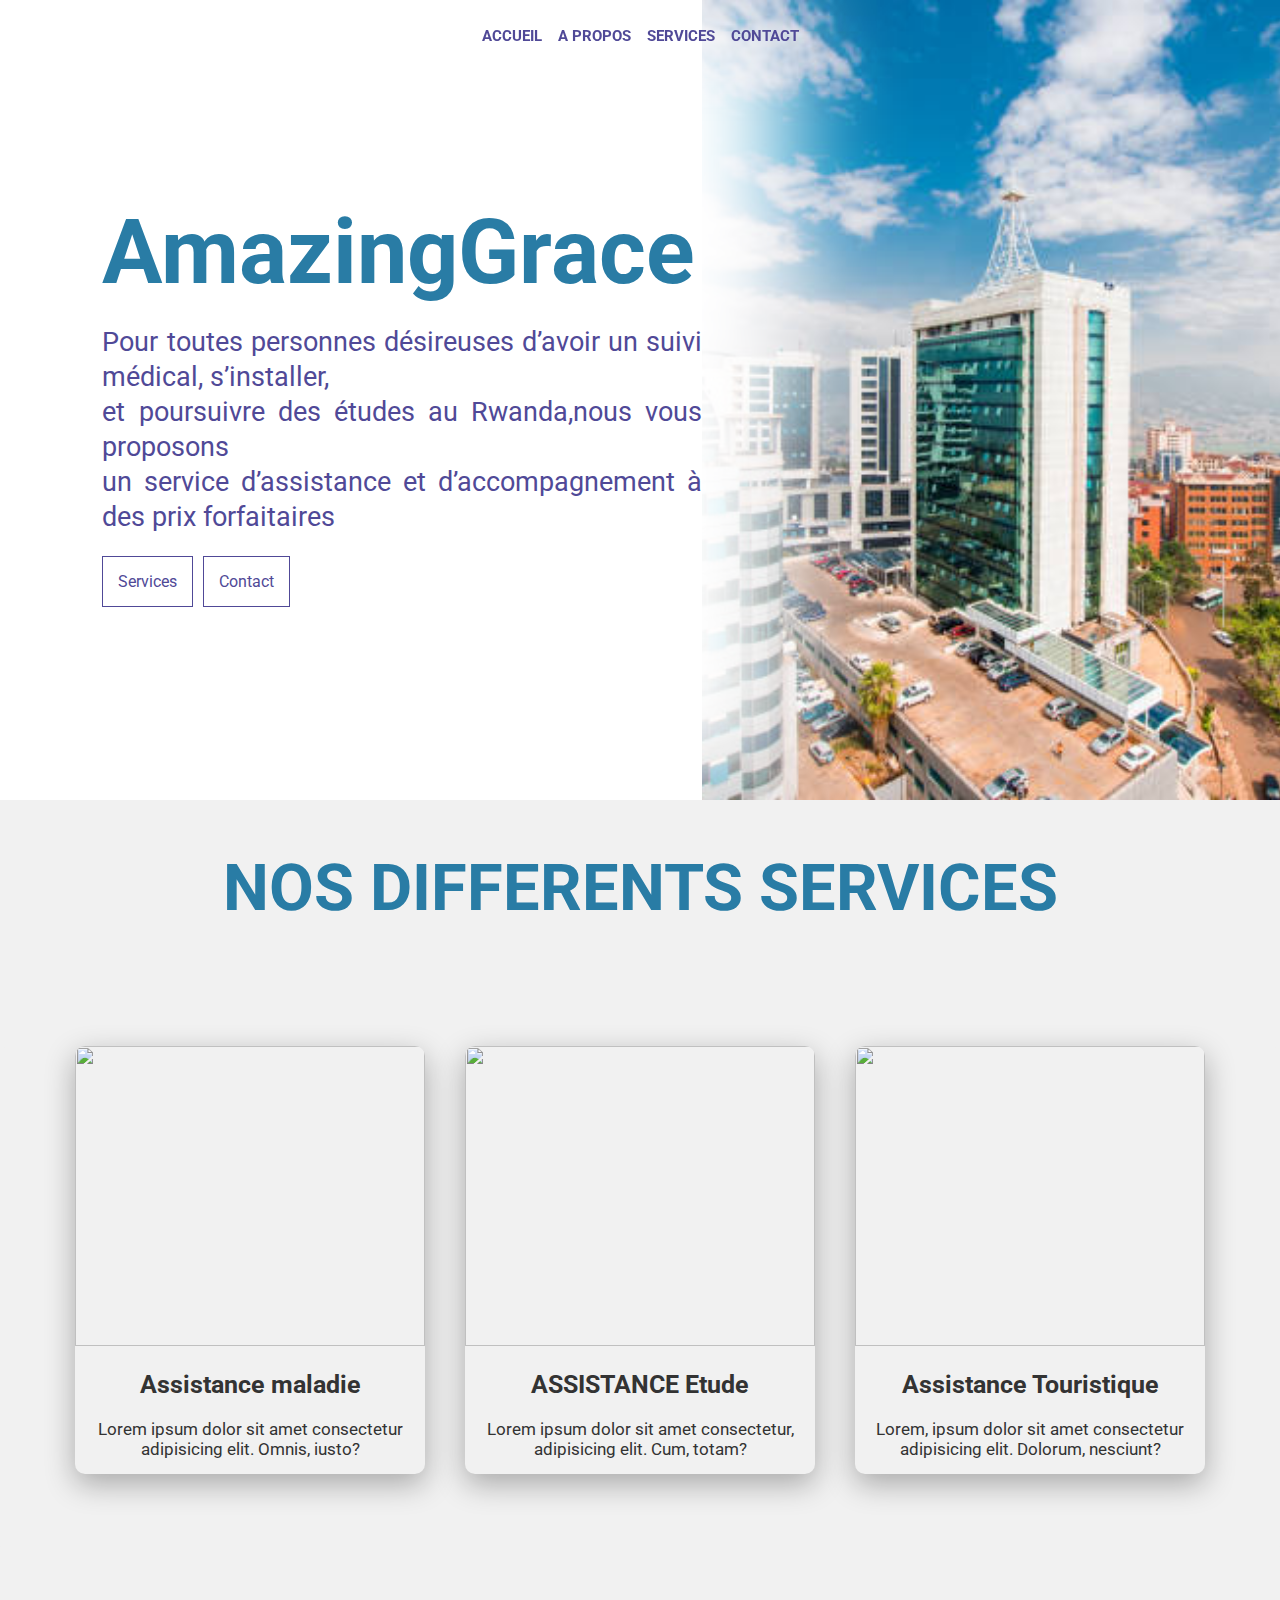
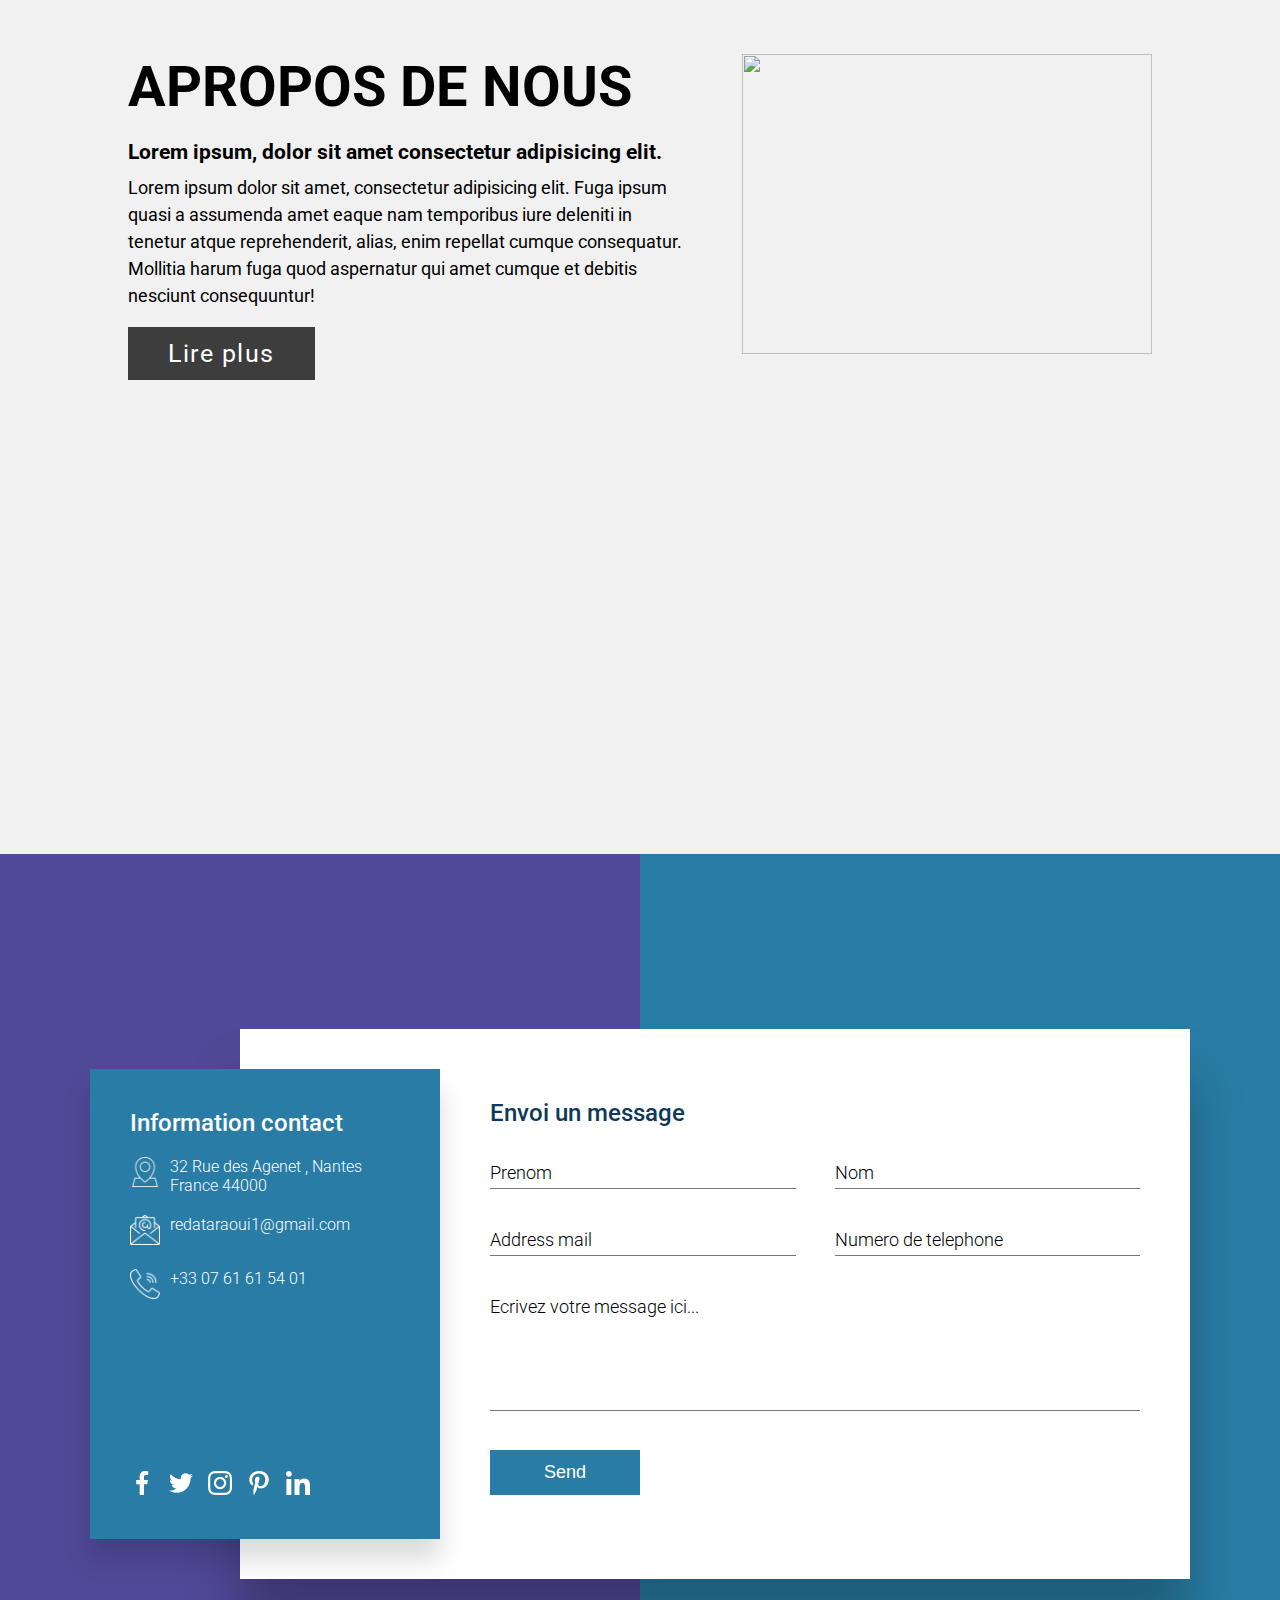
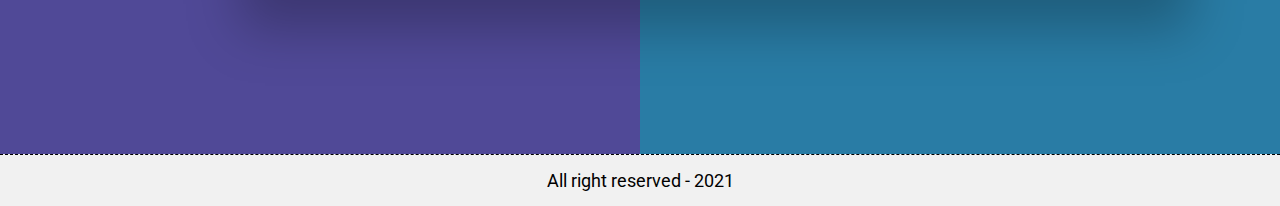
==== index.html @ 24fc070f "first commit" ====
<!DOCTYPE html>
<html lang="en">
  <head>
    <meta charset="UTF-8" />
    <meta http-equiv="X-UA-Compatible" content="IE=edge" />
    <meta name="viewport" content="width=device-width, initial-scale=1.0" />
    <link rel="stylesheet" href="style.css" />
    <link
      rel="stylesheet"
      href="https://pro.fontawesome.com/releases/v5.10.0/css/all.css"
    />
    <title>Document</title>
  </head>

  <body>
    <!-- Navigation -->
    <nav>
      <ul>
        <li><a href="#index.html" class="nav item">ACCUEIL</a></li>
        <li><a href="#" class="nav item">A PROPOS</a></li>
        <li><a href="#" class="nav item">SERVICES</a></li>
        <li><a href="#" class="nav item">Contact</a></li>
      </ul>
    </nav>

    <!-- Home -->

    <div id="home" class="hero">
      <!-- Bloc 1  -->
      <div class="home-left">
        <h1>AmazingGrace</h1>
        <p>
          Pour toutes personnes désireuses d’avoir un suivi médical,
          s’installer,
        </p>
        <p>et poursuivre des études au Rwanda,nous vous proposons</p>
        <p>
          un service d’assistance et d’accompagnement à des prix forfaitaires
        </p>
        <div class="btn-home">
          <a href="#infos" class="menu-btn b1">Services</a>
          <a href="#" class="menu-btn b2">Contact</a>
        </div>
      </div>
      <!-- Bloc 2 -->
      <div class="home-right"></div>
    </div>

    <!-- Offering -->
    <h2 class="info-title">NOS DIFFERENTS SERVICES</h2>
    <section class="info-section" id="infos">
      <a href="assistanceMalade.html">
        <div class="info-card">
          <div class="container-info-photo">
            <img src="https://via.placeholder.com/500" alt="" />
          </div>
          <h2>Assistance maladie</h2>
          <p>
            Lorem ipsum dolor sit amet consectetur adipisicing elit. Omnis,
            iusto?
          </p>
        </div>
      </a>
      <a href="assistanceEtude.html">
        <div class="info-card">
          <div class="container-info-photo">
            <img src="https://via.placeholder.com/500" alt="" />
          </div>
          <h2>ASSISTANCE Etude</h2>
          <p>
            Lorem ipsum dolor sit amet consectetur, adipisicing elit. Cum,
            totam?
          </p>
        </div>
      </a>
      <a href="assistanceVisite.html">
        <div class="info-card">
          <div class="container-info-photo">
            <img src="https://via.placeholder.com/500" alt="" />
          </div>
          <h2>Assistance Touristique</h2>
          <p>
            Lorem, ipsum dolor sit amet consectetur adipisicing elit. Dolorum,
            nesciunt?
          </p>
        </div>
      </a>
    </section>

    <!-- Choice -->

    <!-- <section id="choice">
      <div class="training-choice">
        <h3>Groupe exercice</h3>
        <p>
          Lorem ipsum dolor sit amet consectetur adipisicing elit. Delectus
          molestias itaque possimus.
        </p>
        <button class="btn-outline-choice">Become a member</button>
      </div>
      <div class="training-choice">
        <h3>Small group training</h3>
        <p>
          Lorem ipsum dolor sit amet consectetur adipisicing elit. Delectus
          molestias itaque possimus.
        </p>
        <button class="btn-outline-choice">Become a member</button>
      </div>
    </section> -->

    <!-- Apropos  de nous -->

    <div class="about-section">
      <div class="about-container">
        <div class="content-section">
          <div class="title">
            <h1>Apropos de Nous</h1>
          </div>
          <div class="content">
            <h3>Lorem ipsum, dolor sit amet consectetur adipisicing elit.</h3>
            <p>
              Lorem ipsum dolor sit amet, consectetur adipisicing elit. Fuga
              ipsum quasi a assumenda amet eaque nam temporibus iure deleniti in
              tenetur atque reprehenderit, alias, enim repellat cumque
              consequatur. Mollitia harum fuga quod aspernatur qui amet cumque
              et debitis nesciunt consequuntur!
            </p>
            <div class="button">
              <a href="">Lire plus</a>
            </div>
          </div>
        </div>
        <div class="image-section">
          <img src="https://via.placeholder.com/500" alt="" />
        </div>
      </div>
    </div>

    <!-- Contact form -->
    <section class="contact">
      <div class="container">
        <div class="contactInfo">
          <div>
            <h2>Information contact</h2>
            <ul class="info">
              <li>
                <span><img src="assets/img/location.png" alt="" /></span>
                <span>32 Rue des Agenet , Nantes France 44000</span>
              </li>
              <li>
                <span><img src="assets/img/mail.png" alt="" /></span>
                <span>redataraoui1@gmail.com</span>
              </li>
              <li>
                <span><img src="assets/img/call.png" alt="" /></span>
                <span>+33 07 61 61 54 01</span>
              </li>
            </ul>
          </div>
          <ul class="sci">
            <li>
              <a href="#"><img src="assets/img/1.png" alt="" /></a>
            </li>
            <li>
              <a href="#"><img src="assets/img/2.png" alt="" /></a>
            </li>
            <li>
              <a href="#"><img src="assets/img/3.png" alt="" /></a>
            </li>
            <li>
              <a href="#"><img src="assets/img/4.png" alt="" /></a>
            </li>
            <li>
              <a href="#"><img src="assets/img/5.png" alt="" /></a>
            </li>
          </ul>
        </div>
        <div class="contactForm">
          <h2>Envoi un message</h2>
          <div class="formBox">
            <div class="inputBox w50">
              <input type="text" required />
              <span>Prenom</span>
            </div>
            <div class="inputBox w50">
              <input type="text" required />
              <span>Nom</span>
            </div>
            <div class="inputBox w50">
              <input type="email" required />
              <span>Address mail</span>
            </div>
            <div class="inputBox w50">
              <input type="text" required />
              <span>Numero de telephone</span>
            </div>
            <div class="inputBox w100">
              <textarea required></textarea>
              <span>Ecrivez votre message ici...</span>
            </div>
            <div class="inputBox w100">
              <input type="submit" value="Send" />
            </div>
          </div>
        </div>
      </div>
    </section>
    <footer>
      <p>All right reserved - 2021</p>
    </footer>
  </body>
  <script src="./main.js"></script>
</html>
---- style.css ----
@import url("https://fonts.googleapis.com/css2?family=Montserrat&family=Roboto&display=swap");

*,
::before,
::after {
  box-sizing: border-box;
  margin: 0;
  padding: 0;
}

body {
  background: #f1f1f1;
  font-family: Roboto, "Helvetica Neue", sans-serif;
}

html {
  scroll-behavior: smooth;
}

/* -- Navigation -- */

nav {
  position: fixed;
  z-index: 2000;
  width: 100%;
  height: 70px;
  background: transparent;
  font-weight: 700;
  transition: background-color 0.3 ease-in-out, border-bottom 0.3s;
}

.nav-animate {
  background: #fff;
  /* border-bottom: 1px solid #504997; */
}

nav ul {
  height: 100%;
  width: 100%;
  list-style-type: none;
  display: flex;
  justify-content: center;
  align-items: center;
}

nav li {
  margin: 0 15px;
}

nav a {
  text-decoration: none;
  font-size: 20px;
  color: #504997;
  text-transform: uppercase;
}
nav ul li a:hover {
  color: rgb(8, 8, 8);
  border-bottom: 1px solid blanchedalmond;
}

/* Media query */

@media (min-width: 550px) {
  nav li {
    margin: 0 8px;
  }

  nav a {
    font-size: 15px;
  }
}

.hero {
  height: 800px;
  display: flex;
  overflow: hidden;
}

.home-left {
  position: relative;
  width: 50%;
  height: 100%;
  background: #fff;
  box-shadow: 90px 0 100px #fff;
}

.home-left h1 {
  color: #297ca5;
  font-size: 90px;
  padding-top: 200px;
  padding-bottom: 20px;
  margin-left: 8vw;
  white-space: nowrap;
}

.hero p {
  color: #504997;
  font-size: 27px;
  width: 600px;
  text-align: justify;
  margin-left: 8vw;
  line-height: 1.3;
}

.btn-hero {
  display: flex;
}

.btn-home {
  /* border: 1px solid #fff; */
  display: flex;
  flex-direction: row;
  margin-top: 20px;
}

/* .btn-home:hover {
  transition: all 0.2s ease;
  color: #000;
  background: #f1f1f1;
} */

.menu-btn {
  padding: 15px;
  border: 1px solid #504997;
  color: #504997;
  text-decoration: #504997;
}

.b1 {
  margin-left: 8vw;
}

.b2 {
  margin-left: 10px;
}

.home-right {
  background-image: url(assets/img/rwand_by_night.jpg);
  width: 60%;
  height: 100%;
  background-position: 45% 2%;
  background-size: cover;
}

@media screen and (max-width: 1350px) {
  .home-left {
    width: 60%;
  }
  .home-right {
    background-position: 45% 1%;
  }
}
@media screen and (max-width: 750px) {
  .hero {
    height: 600px;
  }
  h1 {
    font-size: 50px;
    padding-top: 120px;
  }
  .hero p {
    font-size: 22px;
    margin-bottom: 10px;
  }
  .btn-home {
    margin-top: 20px;
  }

  .menu-btn {
    font-size: 18px;
    padding: 12px;
  }
  .home-left {
    width: 50%;
  }
}

@media screen and (max-width: 550px) {
  .hero {
    height: 450px;
  }

  .home-left h1 {
    font-size: 40px;
    padding-top: 100px;
    margin-left: 2vw;
  }

  .hero p {
    font-size: 20px;
    margin-left: 2vw;
    margin-bottom: 15px;
  }
  .menu-btn {
    padding: 8px;
    font-size: 16px;
  }
  .b1 {
    margin-left: 2vw;
  }
  .b1 {
    margin-left: 10px;
  }
  .home-left {
    box-shadow: 20px 0 100px 100px #fff;
  }
  .home-right {
    background-position: center;
  }
}

/* -- INFO -- */

.info-title {
  color: #297ca5;
  text-align: center;
  font-size: 65px;
  padding: 50px 20px 120px 20px;
}

.info-section {
  display: flex;
  justify-content: center;
  flex-wrap: wrap;
  width: 100%;
  margin: 0 auto;
  background: #f1f1f1;
  position: relative;
  border-radius: 10px;
}

.info-section a {
  text-decoration: none;
}

.info-card {
  width: 350px;
  height: auto;
  margin: 0 20px 80px;
  box-shadow: 0 10px 30px rgba(0, 0, 0, 0.3);
  position: relative;
  border-radius: 10px;
}

.container-info-photo img {
  width: 100%;
  height: 300px;
  object-fit: cover;
  border-top-left-radius: 10px;
  border-top-right-radius: 10px;
}

.info-card h2 {
  color: #333;
  text-align: center;
  font-size: 25px;
  padding: 20px 5px;
}

.info-card p {
  color: #333;
  /* text-align: left; */
  font-size: 17px;
  padding: 0 5px 15px;
  text-align: center;
}

.info-card > ul {
  padding: 20px;
  line-height: 25px;
}

@media screen and (max-width: 1000px) {
  .info-title {
    font-size: 50px;
  }
  .info-card {
    margin: 0 10px 45px;
  }
}
@media screen and (max-width: 55ppx) {
}

/* About us */

.about-section {
  width: 100%;
  min-height: 100vh;
  background-color: #f1f1f1;
  color: #000;
}

.about-container {
  width: 80%;
  display: block;
  margin: auto;
  padding-top: 100px;
}

.content-section {
  float: left;
  width: 55%;
}

.image-section {
  float: right;
  width: 40%;
}

.image-section img {
  width: 100%;
  height: 300px;
}

.content-section .title {
  text-transform: uppercase;
  font-size: 28px;
}

.content-section .content h3 {
  margin-top: 20px;
  font-size: 21px;
}

.content-section .content p {
  margin-top: 10px;
  font-size: 18px;
  line-height: 1.5;
}

.content-section .content .button {
  margin-top: 30px;
}

.content-section .content .button a {
  background-color: #3d3d3d;
  padding: 12px 40px;
  text-decoration: none;
  color: #fff;
  font-size: 25px;
  letter-spacing: 1.5px;
}

.content-section .content .button a:hover {
  background-color: rgb(41, 124, 165);
}

/* Media query for about us */

@media screen and (max-width: 768px) {
  .about-container {
    padding-top: 50px;
  }
  .content-section {
    float: none;
    width: 100%;
    display: block;
    margin: auto;
  }
  .image-section {
    float: none;
    width: 100%;
  }

  .image-section img {
    width: 100%;
    height: auto;
    display: block;
    margin: auto;
    margin: 30px 0;
  }

  .content-section .title {
    text-align: center;
    font-size: 19px;
  }

  .content-section .content .button {
    text-align: center;
  }
  .content-section .content .button a {
    padding: 9px 30px;
  }
}

/* Contact Form */

.contact {
  position: relative;
  display: flex;
  justify-content: center;
  align-items: center;
  min-height: 100vh;
  background: rgb(41, 124, 165);
}

.contact::before {
  content: "";
  position: absolute;
  top: 0;
  left: 0;
  width: 50%;
  height: 100%;
  background: #504997;
}

.container {
  position: relative;
  min-width: 1100px;
  min-height: 550px;
  display: flex;
  z-index: 1000;
}

.container .contactInfo {
  position: absolute;
  top: 40px;
  width: 350px;
  height: calc(100% - 80px);
  background: rgb(41, 124, 165);
  z-index: 1;
  padding: 40px;
  display: flex;
  justify-content: center;
  flex-direction: column;
  justify-content: space-between;
  box-shadow: 0 20px 25px rgba(0, 0, 0, 0.15);
}

.container .contactInfo h2 {
  color: #fff;
  font-size: 24px;
  font-weight: 500;
}

.container .contactInfo ul.info {
  position: relative;
  margin: 20px 0;
}

.container .contactInfo ul.info li {
  position: relative;
  list-style: none;
  display: flex;
  margin: 20px 0;
  cursor: pointer;
  align-items: flex-start;
}

.container .contactInfo ul.info li span:nth-child(1) {
  width: 30px;
  min-width: 30px;
}

.container .contactInfo ul.info li span:nth-child(1) img {
  max-width: 100%;
  filter: invert(1);
}

.container .contactInfo ul.info li span:nth-child(2) {
  color: #fff;
  margin-left: 10px;
  font-weight: 300;
}

.container .contactInfo ul.sci {
  position: relative;
  display: flex;
}

.container .contactInfo ul.sci li {
  list-style: none;
  margin-right: 15px;
}

.container .contactInfo ul.sci li a {
  text-decoration: none;
}

.container .contactInfo ul.sci li a img {
  filter: invert(1);
}

.container .contactForm {
  position: absolute;
  padding: 70px 50px;
  padding-left: 250px;
  margin-left: 150px;
  width: calc(100% - 150px);
  height: 100%;
  background: #fff;
  box-shadow: 0 50px 50px rgba(0, 0, 0, 0.25);
}

.container .contactForm h2 {
  color: #0f3959;
  font-size: 24px;
  font-weight: 500;
}

.container .contactForm .formBox {
  position: relative;
  display: flex;
  justify-content: space-between;
  flex-wrap: wrap;
  padding-top: 30px;
}

.container .contactForm .formBox .inputBox {
  position: relative;
  margin-bottom: 35px;
}

.container .contactForm .formBox .inputBox.w50 {
  width: 47%;
}

.container .contactForm .formBox .inputBox.w100 {
  width: 100%;
}

.container .contactForm .formBox .inputBox input,
.container .contactForm .formBox .inputBox textarea {
  width: 100%;
  resize: none;
  padding: 5px;
  font-size: 18px;
  font-weight: 300;
  color: #333;
  border: none;
  outline: none;
  border-bottom: 1px solid #777;
}

.container .contactForm .formBox .inputBox textarea {
  height: 120px;
}

.container .contactForm .formBox .inputBox span {
  position: absolute;
  left: 0;
  padding: 5px 0;
  pointer-events: none;
  font-size: 18px;
  font-weight: 300;
  transition: 0.3s;
}

.container .contactForm .formBox .inputBox input:focus ~ span,
.container .contactForm .formBox .inputBox textarea:focus ~ span,
.container .contactForm .formBox .inputBox input:valid ~ span,
.container .contactForm .formBox .inputBox textarea:valid ~ span {
  transform: translateY(-20px);
  font-size: 12px;
  font-weight: 400;
  letter-spacing: 1px;
  color: rgb(41, 124, 165);
  font-weight: 500;
}
.container .contactForm .formBox .inputBox input[type="submit"] {
  position: relative;
  cursor: pointer;
  background: rgb(41, 124, 165);
  color: #fff;
  border: none;
  max-width: 150px;
  padding: 12px;
}

.container .contactForm .formBox .inputBox input[type="submit"]:hover {
  background: rgb(98, 184, 228);
}

/* Media query Contact form */

@media (max-width: 1200px) {
  .container {
    width: 90%;
    min-width: auto;
    margin: 20px;
    box-shadow: 0 20px 50px rgba(0, 0, 0, 0.2);
  }
  .container .contactInfo {
    top: 0;
    height: 550px;
    position: relative;
    box-shadow: none;
  }
  .container .contactForm {
    position: relative;
    width: calc(100% - 350px);
    padding-left: 0;
    margin-left: 0;
    padding: 40px;
    height: 550px;
  }
}

@media (max-width: 991px) {
  .contact {
    background: #504997;
  }
  .contact::before {
    display: none;
  }
  .container {
    display: flex;
    flex-direction: column-reverse;
  }
  .container .contactForm {
    width: 100%;
    height: auto;
  }
  .container .contactInfo {
    width: 100%;
    height: auto;
    flex-direction: row;
  }

  .container .contactInfo ul.sci {
    position: relative;
    display: flex;
    justify-content: center;
    align-items: center;
  }
}

@media (max-width: 600px) {
  .container .contactForm {
    padding: 25px;
  }
  .container .contactInfo {
    padding: 25px;
    flex-direction: column;
    align-items: flex-start;
  }
  .container .contactInfo ul.sci {
    margin-top: 40px;
  }
  .container .contactForm .formBox .inputBox.w50 {
    width: 100%;
  }
}

/* Footer */

footer {
  text-align: center;
  padding: 15px 0;
  border-top: 1px dashed #000;
  font-size: 18px;
}
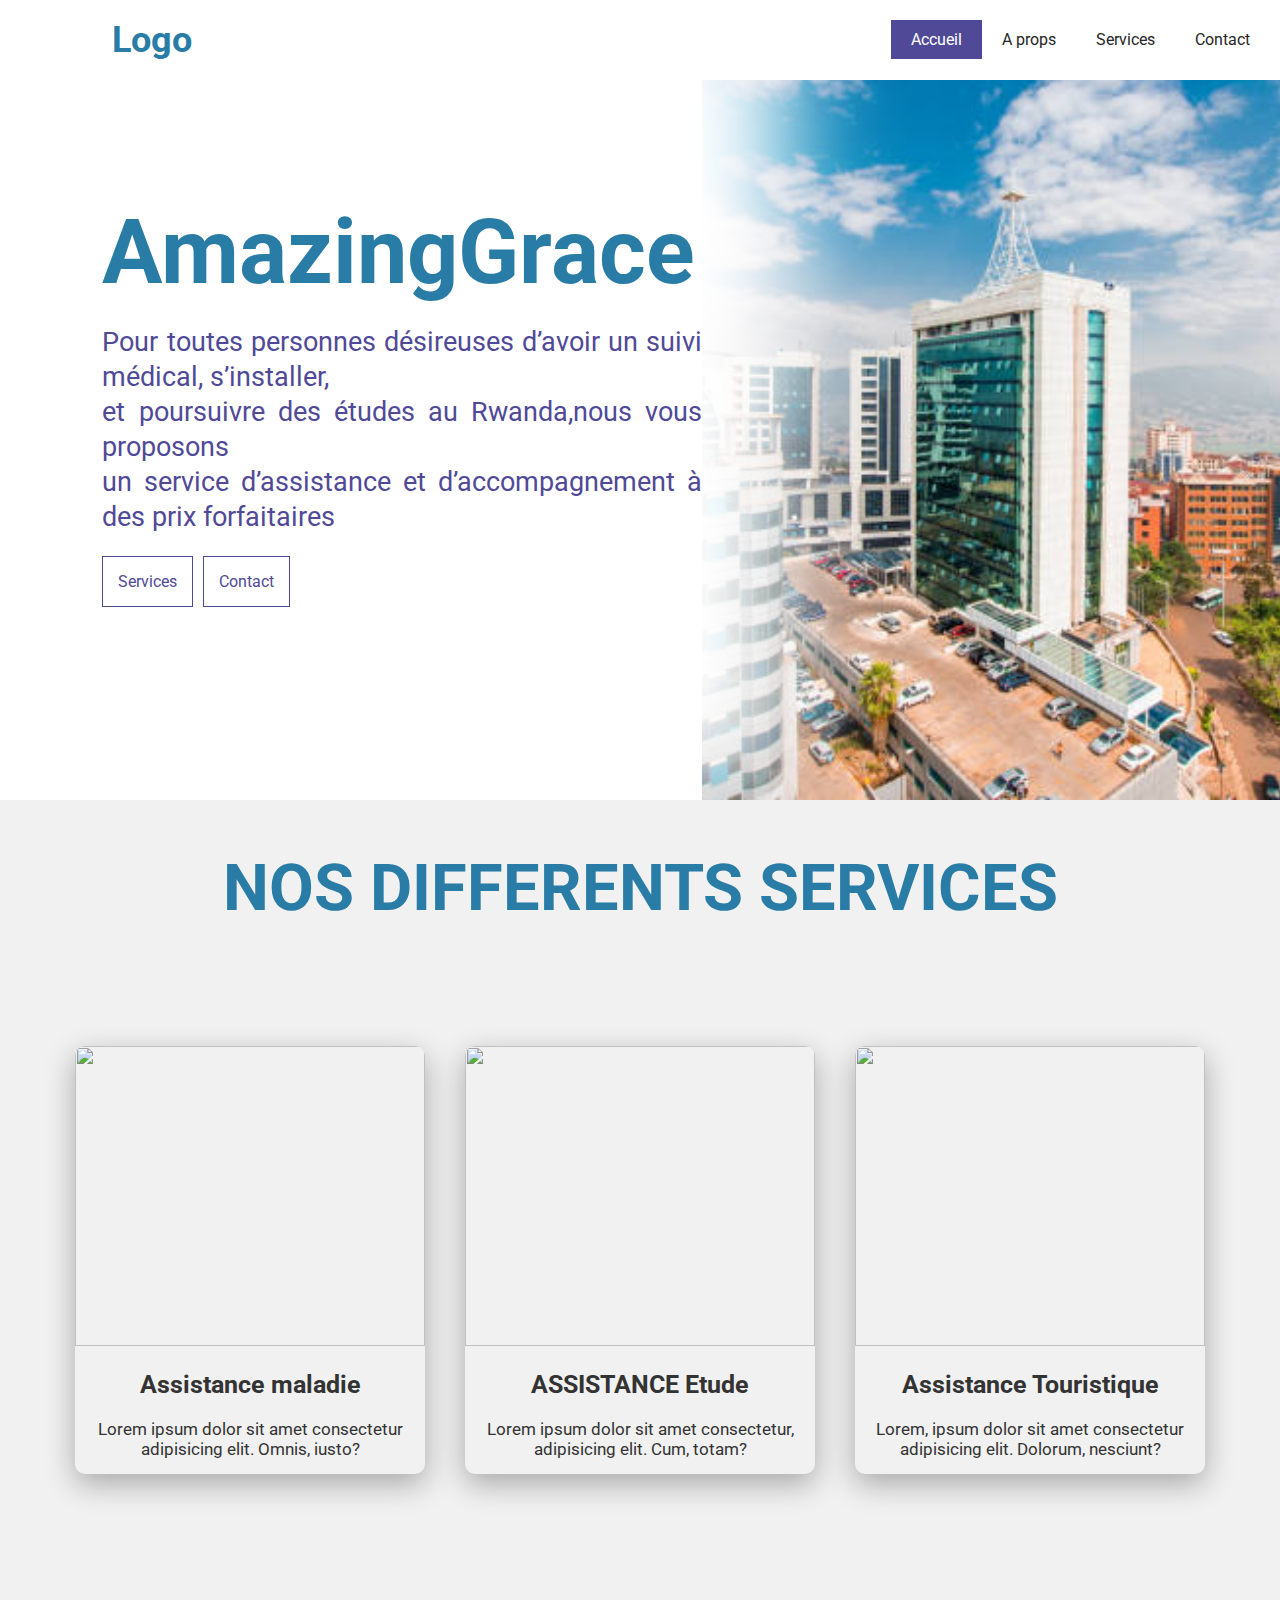
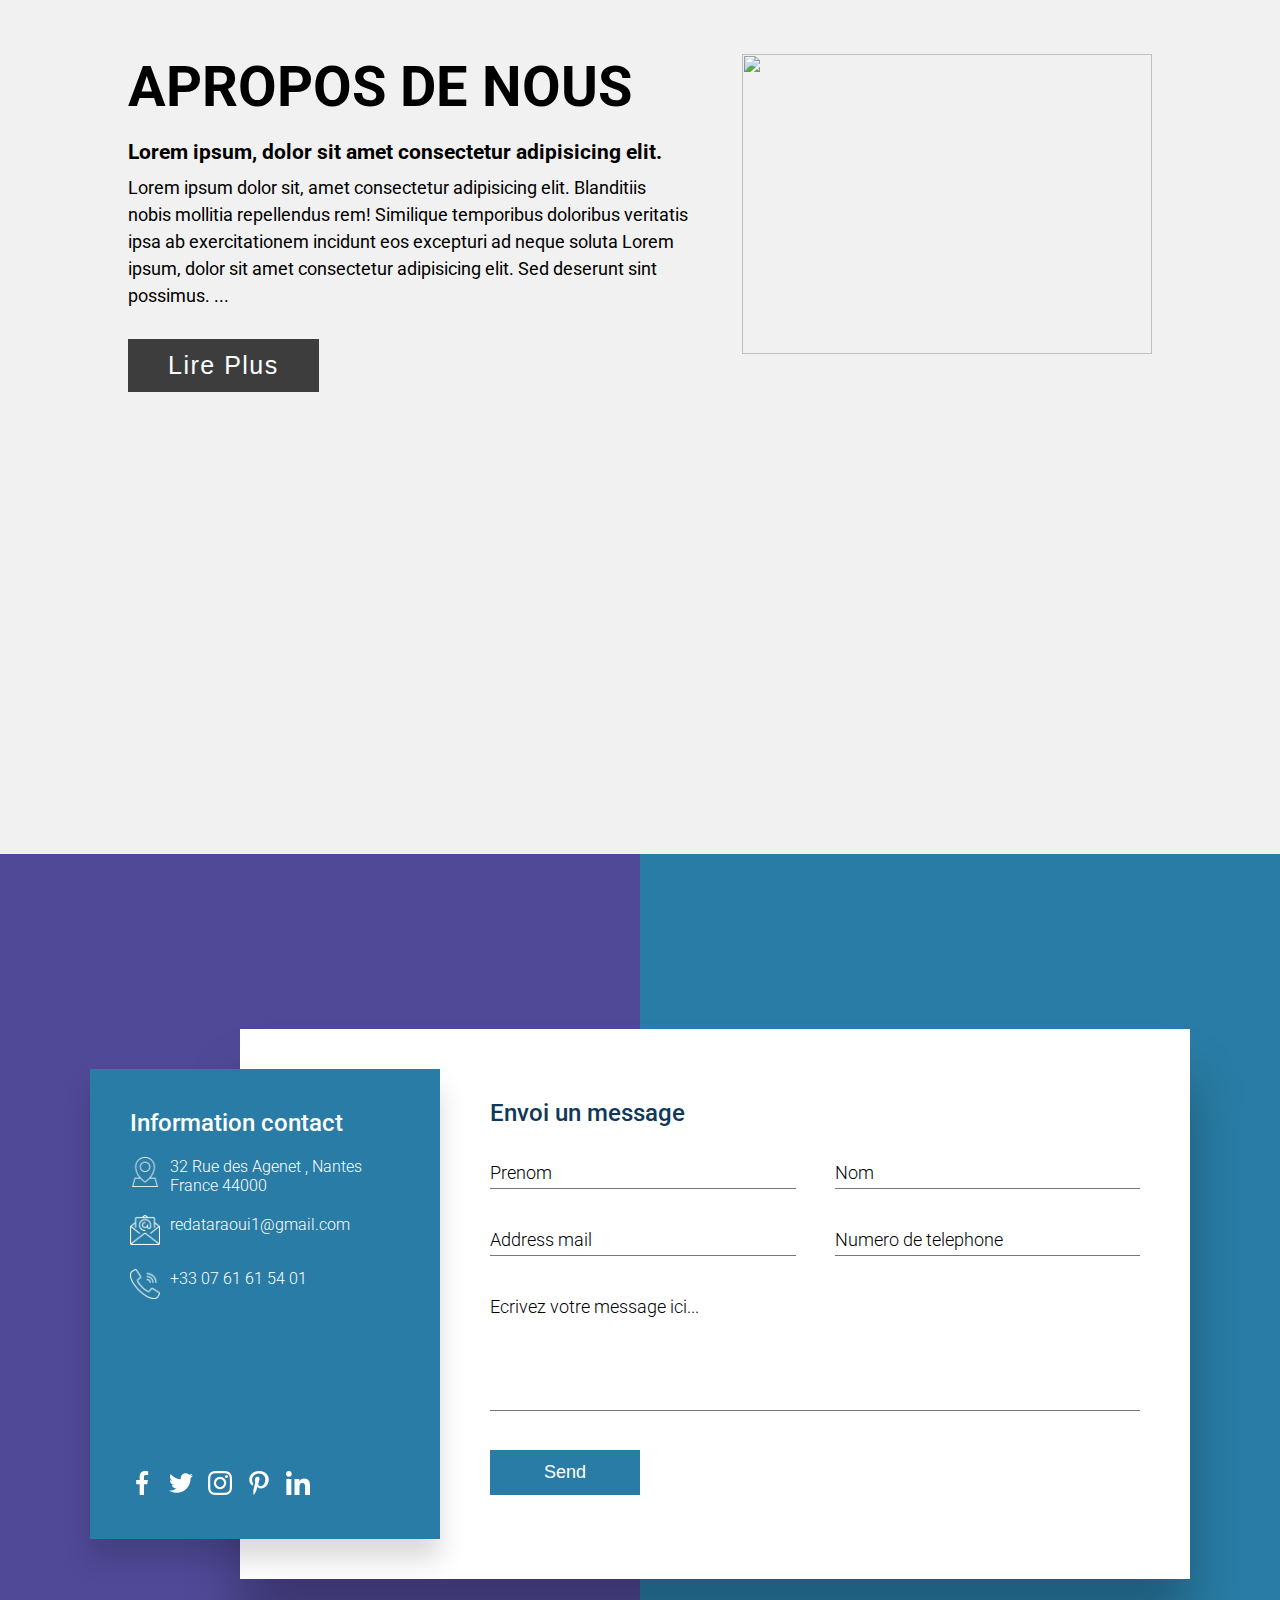
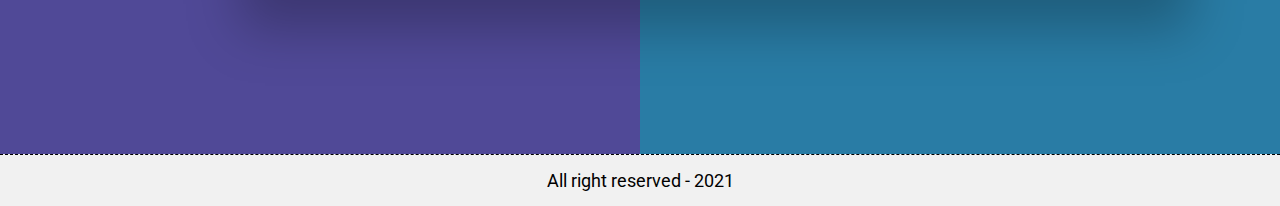
==== commit 78bfb918: "1:making read more functional 2:fix the navigation in the mobile phone" ====
--- a/index.html
+++ b/index.html
@@ -4,16 +4,17 @@
     <meta charset="UTF-8" />
     <meta http-equiv="X-UA-Compatible" content="IE=edge" />
     <meta name="viewport" content="width=device-width, initial-scale=1.0" />
-    <link rel="stylesheet" href="style.css" />
+    <link rel="stylesheet" type="text/css" href="style.css" />
+
     <link
       rel="stylesheet"
-      href="https://pro.fontawesome.com/releases/v5.10.0/css/all.css"
+      href="https://cdnjs.cloudflare.com/ajax/libs/font-awesome/5.15.3/css/all.min.css"
     />
     <title>Document</title>
   </head>
 
   <body>
-    <!-- Navigation -->
+    <!-- Old Navigation 
     <nav>
       <ul>
         <li><a href="#index.html" class="nav item">ACCUEIL</a></li>
@@ -22,6 +23,21 @@
         <li><a href="#" class="nav item">Contact</a></li>
       </ul>
     </nav>
+-->
+
+    <header>
+      <a href="#" class="logo">Logo</a>
+      <div class="menu-toggle"></div>
+      <nav>
+        <ul>
+          <li><a href="#" class="active">Accueil</a></li>
+          <li><a href="#">A props</a></li>
+          <li><a href="#">Services</a></li>
+          <li><a href="#">Contact</a></li>
+        </ul>
+      </nav>
+      <div class="clearfix"></div>
+    </header>
 
     <!-- Home -->
 
@@ -118,15 +134,25 @@
           </div>
           <div class="content">
             <h3>Lorem ipsum, dolor sit amet consectetur adipisicing elit.</h3>
-            <p>
-              Lorem ipsum dolor sit amet, consectetur adipisicing elit. Fuga
-              ipsum quasi a assumenda amet eaque nam temporibus iure deleniti in
-              tenetur atque reprehenderit, alias, enim repellat cumque
-              consequatur. Mollitia harum fuga quod aspernatur qui amet cumque
-              et debitis nesciunt consequuntur!
+            <p class="text">
+              Lorem ipsum dolor sit, amet consectetur adipisicing elit.
+              Blanditiis nobis mollitia repellendus rem! Similique temporibus
+              doloribus veritatis ipsa ab exercitationem incidunt eos excepturi
+              ad neque soluta Lorem ipsum, dolor sit amet consectetur
+              adipisicing elit. Sed deserunt sint possimus.<span class="dots">
+                ...</span
+              >
+              <span class="moreText">
+                cum iste error a amet magnam consequatur vitae ea aut blanditiis
+                tenetur, nulla quas! A, asperiores. Culpa, ratione ut maiores
+                dolores accusamus delectus voluptate? Lorem ipsum, dolor sit
+                amet consectetur adipisicing elit. Numquam dignissimos modi,
+                officia recusandae accusantium impedit iure eaque atque dolorem
+                dolor!</span
+              >
             </p>
             <div class="button">
-              <a href="">Lire plus</a>
+              <button id="read-more">Lire Plus</button>
             </div>
           </div>
         </div>
--- a/style.css
+++ b/style.css
@@ -17,9 +17,9 @@
   scroll-behavior: smooth;
 }
 
-/* -- Navigation -- */
-
-nav {
+/* -- old Navigation -- */
+
+/* nav {
   position: fixed;
   z-index: 2000;
   width: 100%;
@@ -31,7 +31,7 @@
 
 .nav-animate {
   background: #fff;
-  /* border-bottom: 1px solid #504997; */
+   border-bottom: 1px solid #504997; 
 }
 
 nav ul {
@@ -58,7 +58,6 @@
   border-bottom: 1px solid blanchedalmond;
 }
 
-/* Media query */
 
 @media (min-width: 550px) {
   nav li {
@@ -68,7 +67,111 @@
   nav a {
     font-size: 15px;
   }
-}
+} */
+
+/* End of old navigation bar */
+
+/* Start of the new Navigation */
+
+header {
+  position: fixed;
+  z-index: 2000;
+  width: 100%;
+  padding: 10px;
+  background: #fff;
+  box-sizing: border-box;
+  /* border-radius: 4px; */
+  /* box-shadow: 0 2px 5px rgba(0, 0, 0, 0.2); */
+}
+
+.logo {
+  color: #297ca5;
+  height: 60px;
+  font-size: 36px;
+  line-height: 60px;
+  padding: 0 8vw;
+  text-align: center;
+  box-sizing: border-box;
+  float: left;
+  font-weight: 700;
+  text-decoration: none;
+}
+
+nav {
+  float: right;
+}
+
+.clearfix {
+  clear: both;
+}
+
+nav ul {
+  margin: 0;
+  padding: 0;
+  display: flex;
+}
+
+nav ul li {
+  list-style: none;
+}
+
+nav ul li a {
+  display: block;
+  margin: 10px 0;
+  padding: 10px 20px;
+  text-decoration: none;
+  color: #262626;
+}
+
+nav ul li a.active,
+nav ul li a:hover {
+  background: #504997;
+  color: #fff;
+  transition: 0.5s;
+}
+
+@media (max-width: 768px) {
+  .logo {
+    padding: 0 2vw;
+  }
+  .menu-toggle {
+    display: block;
+    width: 40px;
+    height: 40px;
+    margin: 10px;
+    float: right;
+    cursor: pointer;
+    text-align: center;
+    font-size: 30px;
+    color: #504997;
+  }
+  .menu-toggle::before {
+    content: "\f0c9";
+    font-family: "Font Awesome 5 Free";
+    /* line-height: 40px; */
+    font-weight: 900;
+  }
+  nav {
+    display: none;
+  }
+  nav.active {
+    display: block;
+    width: 100%;
+  }
+  nav.active ul {
+    display: block;
+  }
+  nav.active ul li {
+    margin: 0;
+  }
+  .menu-toggle.active::before {
+    content: "\f00d";
+    font-family: "Font Awesome 5 Free";
+    font-weight: 900;
+  }
+}
+
+/* End of the new Navigation */
 
 .hero {
   height: 800px;
@@ -332,17 +435,30 @@
   margin-top: 30px;
 }
 
-.content-section .content .button a {
+.content-section .content .button button {
   background-color: #3d3d3d;
   padding: 12px 40px;
-  text-decoration: none;
+  border: none;
+  outline: none;
   color: #fff;
   font-size: 25px;
   letter-spacing: 1.5px;
-}
-
-.content-section .content .button a:hover {
+  cursor: pointer;
+}
+
+.content-section .content .button button:hover {
   background-color: rgb(41, 124, 165);
+}
+
+.moreText {
+  display: none;
+}
+
+.text.show-more .moreText {
+  display: inline;
+}
+.text.show-more .dots {
+  display: none;
 }
 
 /* Media query for about us */
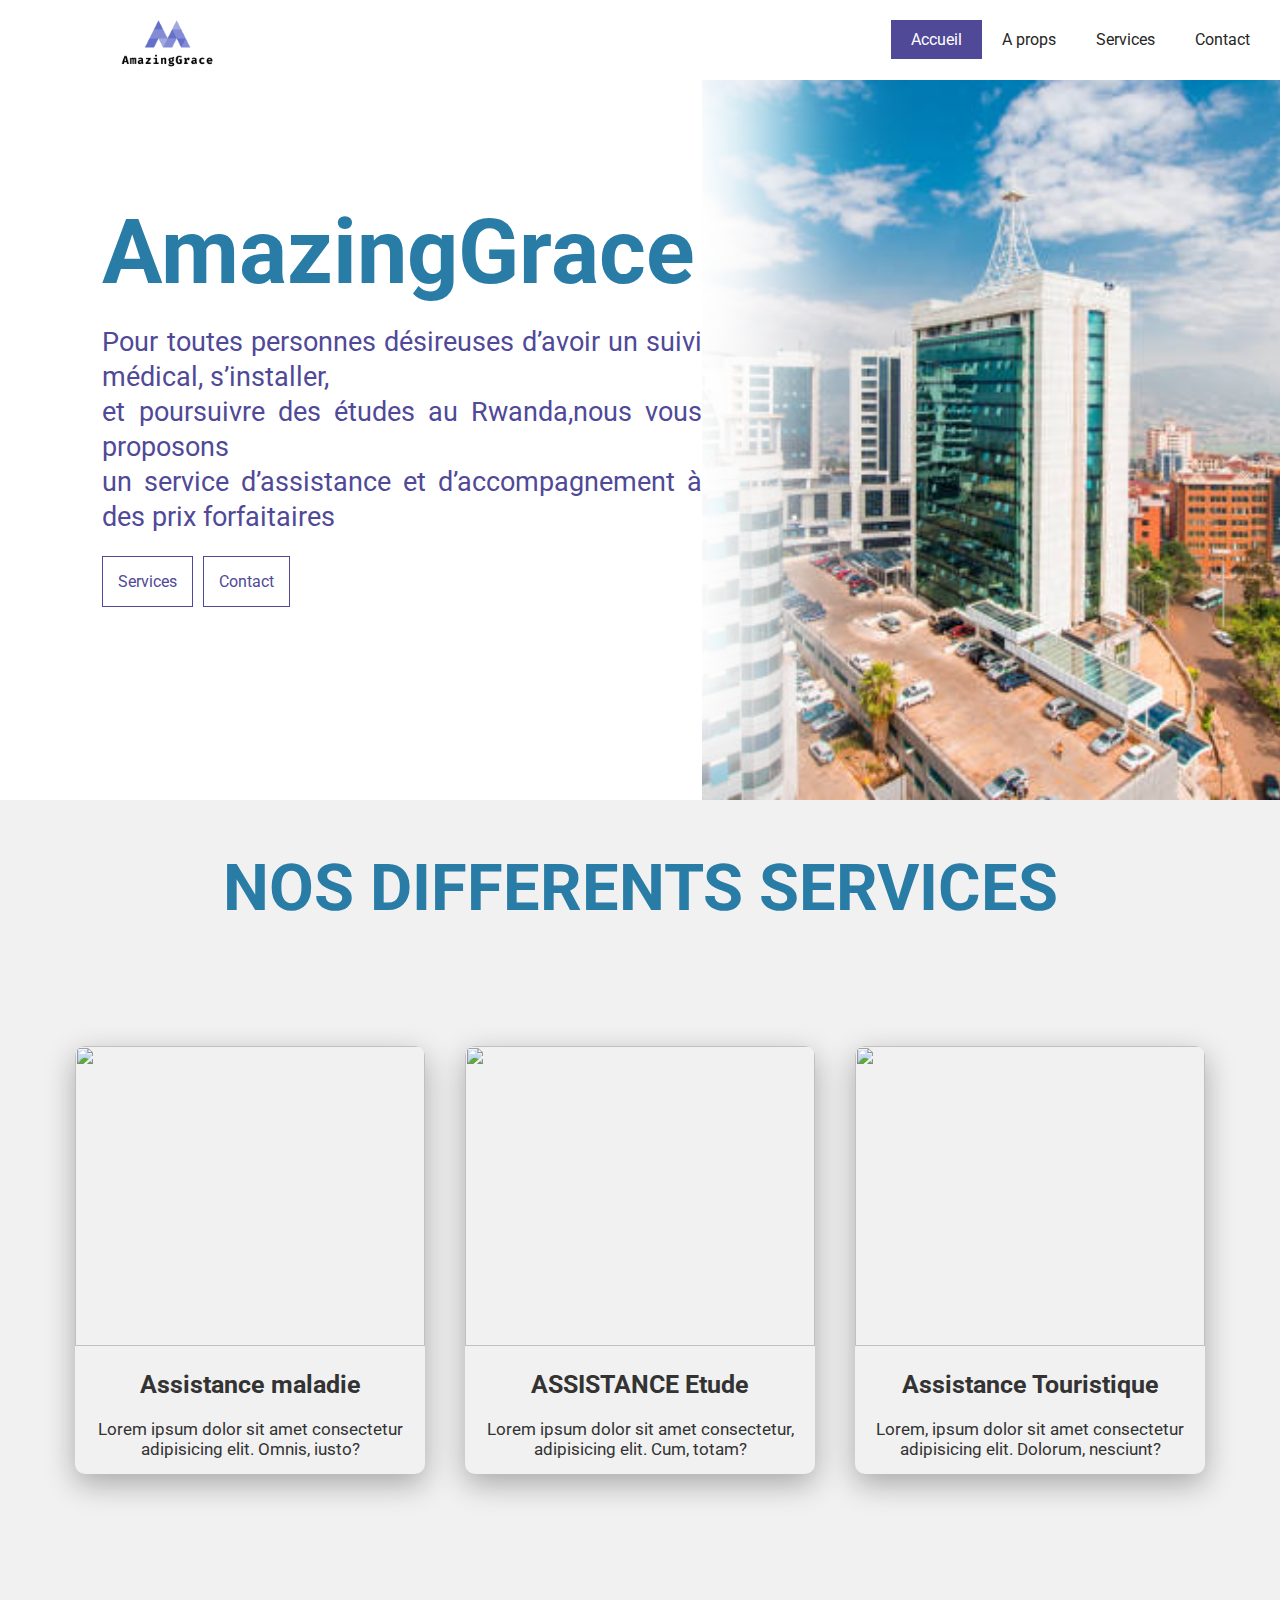
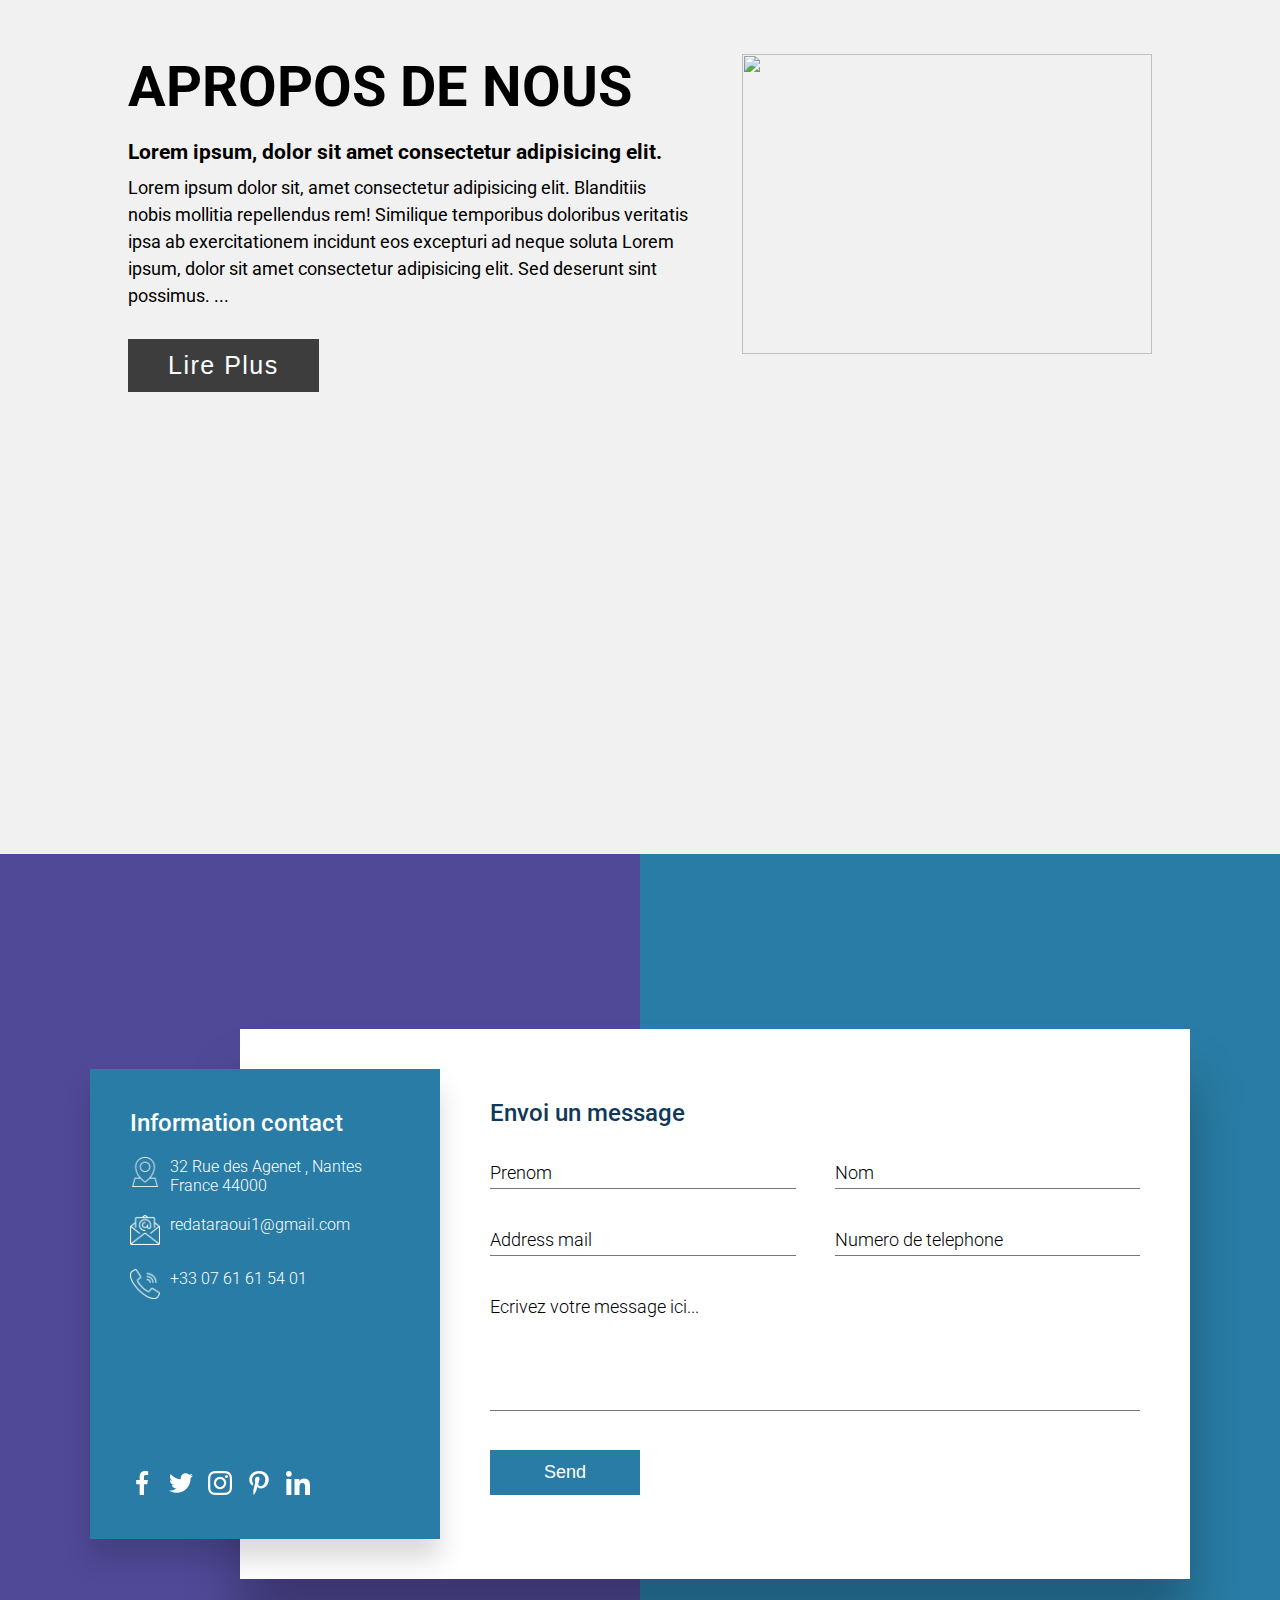
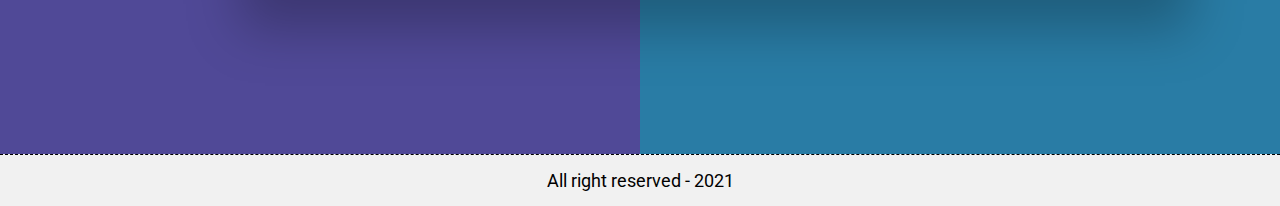
==== commit 8ab1ec85: "adding the logo" ====
--- a/index.html
+++ b/index.html
@@ -15,6 +15,7 @@
 
   <body>
     <!-- Old Navigation 
+      https://redass12.github.io/AmazingGrace-website/
     <nav>
       <ul>
         <li><a href="#index.html" class="nav item">ACCUEIL</a></li>
@@ -26,7 +27,10 @@
 -->
 
     <header>
-      <a href="#" class="logo">Logo</a>
+      <!-- <a href="#" class="logo">Logo</a> -->
+      <a href="#home" class="logo">
+        <img src="assets/icons/logo_transparent.png" alt=""
+      /></a>
       <div class="menu-toggle"></div>
       <nav>
         <ul>
--- a/style.css
+++ b/style.css
@@ -95,6 +95,14 @@
   float: left;
   font-weight: 700;
   text-decoration: none;
+  position: relative;
+}
+
+.logo img {
+  width: 111px;
+  height: auto;
+  position: absolute;
+  top: -18px;
 }
 
 nav {
@@ -133,6 +141,9 @@
 @media (max-width: 768px) {
   .logo {
     padding: 0 2vw;
+  }
+  .logo img {
+    text-align: center;
   }
   .menu-toggle {
     display: block;
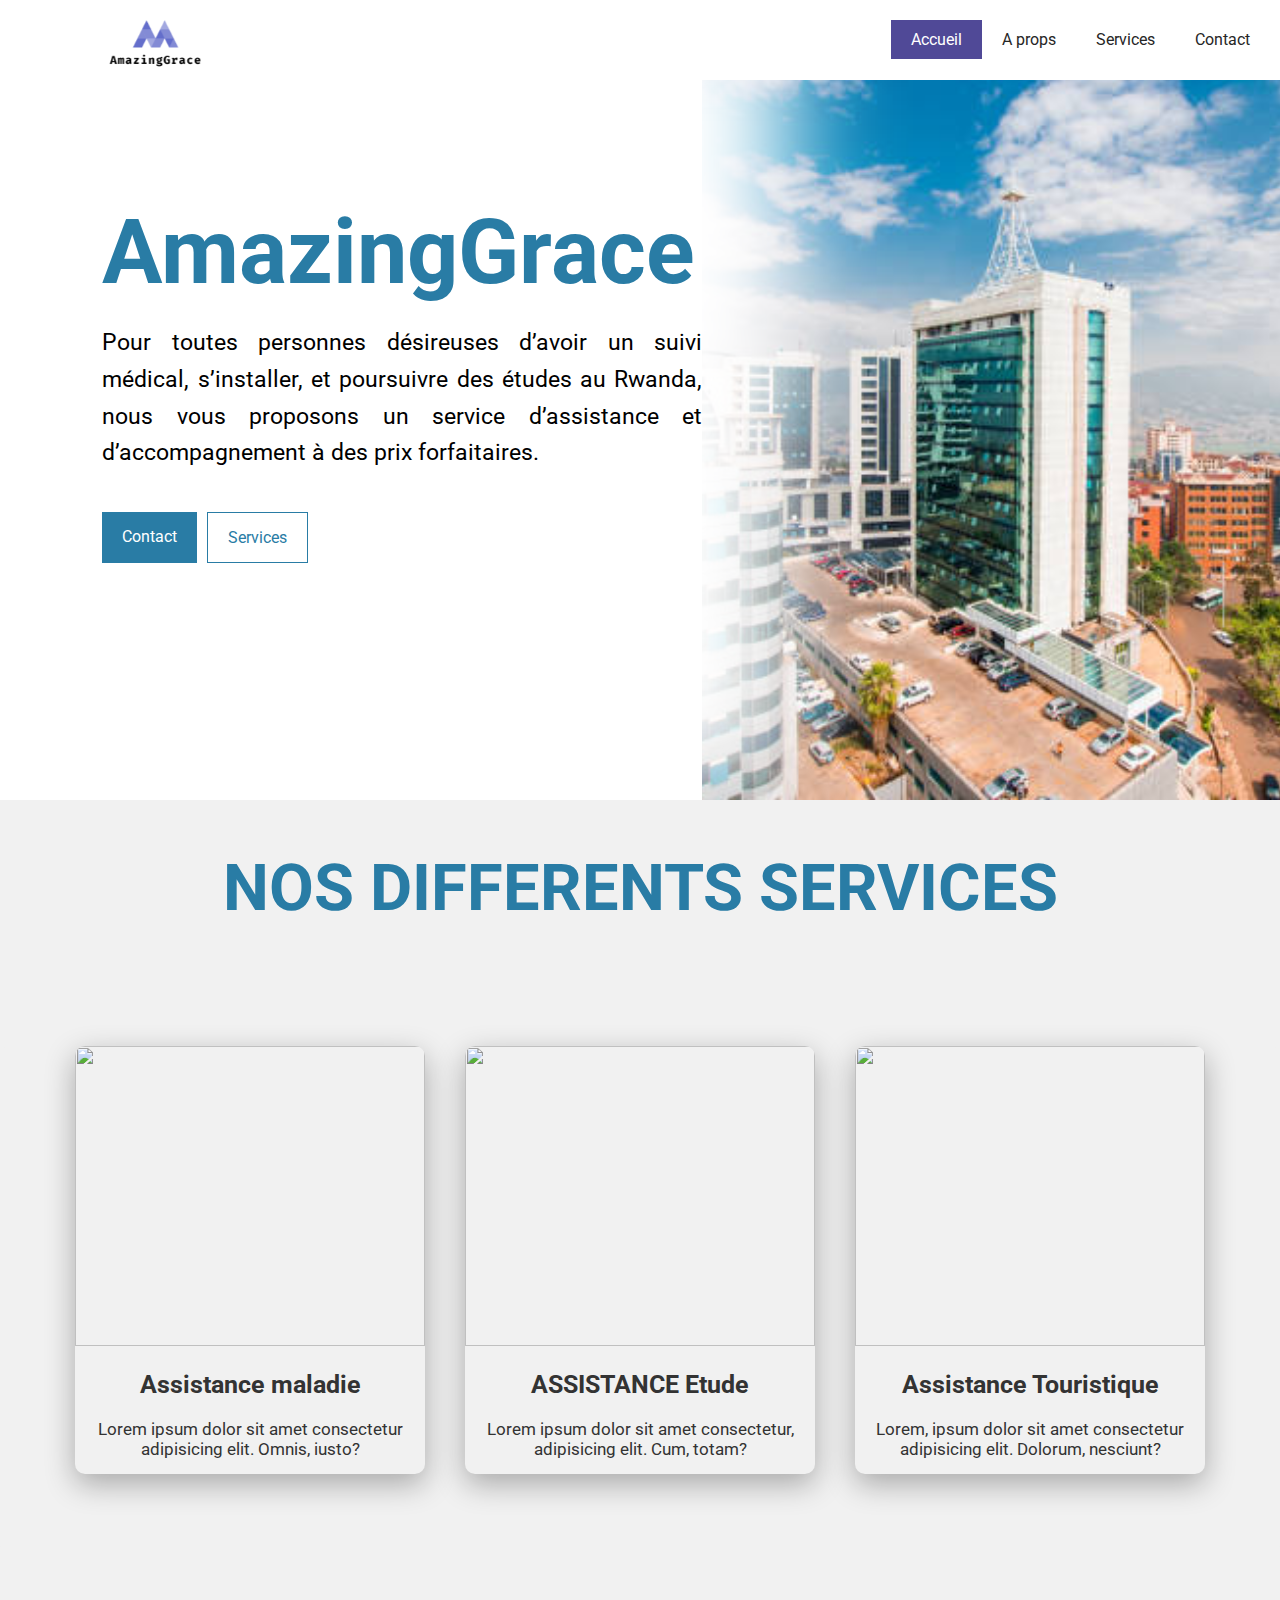
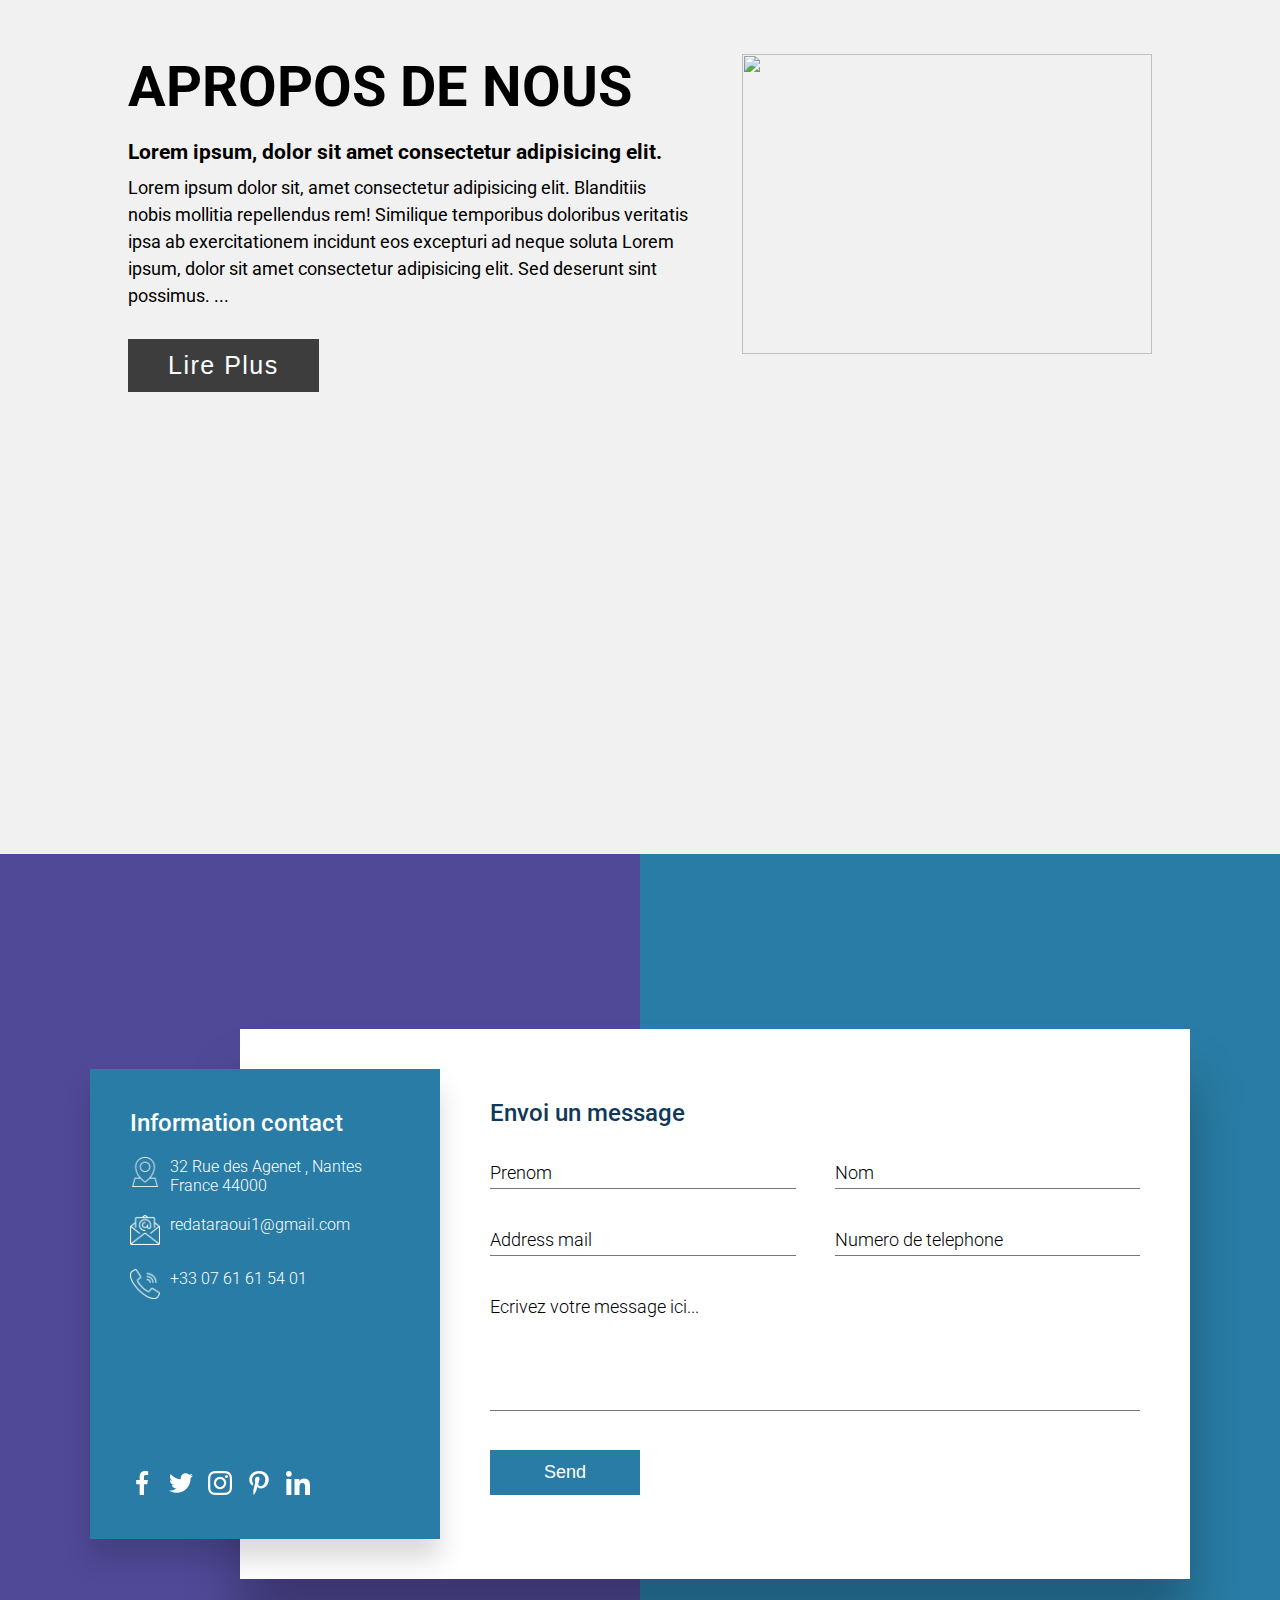
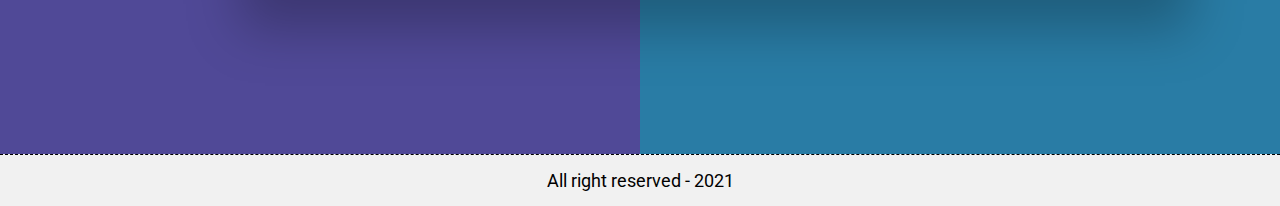
==== commit 1e67ca15: "fixing  mobile responsivness" ====
--- a/index.html
+++ b/index.html
@@ -10,7 +10,18 @@
       rel="stylesheet"
       href="https://cdnjs.cloudflare.com/ajax/libs/font-awesome/5.15.3/css/all.min.css"
     />
-    <title>Document</title>
+
+    <link
+      rel="stylesheet"
+      href="https://cdnjs.cloudflare.com/ajax/libs/animate.css/4.1.1/animate.min.css"
+    />
+
+    <link
+      rel="shortcut icon"
+      type="image/jpg"
+      href="./assets/icons/favicon.png"
+    />
+    <title>AmazingGrace</title>
   </head>
 
   <body>
@@ -48,18 +59,19 @@
     <div id="home" class="hero">
       <!-- Bloc 1  -->
       <div class="home-left">
-        <h1>AmazingGrace</h1>
-        <p>
+        <h1 class="animate__animated animate__slideInLeft animate__faster">
+          AmazingGrace
+        </h1>
+        <p class="animate__animated animate__slideInLeft animate__fast" id="p">
           Pour toutes personnes désireuses d’avoir un suivi médical,
-          s’installer,
+          s’installer, et poursuivre des études au Rwanda, nous vous proposons
+          un service d’assistance et d’accompagnement à des prix forfaitaires.
         </p>
-        <p>et poursuivre des études au Rwanda,nous vous proposons</p>
-        <p>
-          un service d’assistance et d’accompagnement à des prix forfaitaires
-        </p>
-        <div class="btn-home">
-          <a href="#infos" class="menu-btn b1">Services</a>
-          <a href="#" class="menu-btn b2">Contact</a>
+        <div
+          class="animate__animated animate__slideInLeft animate__fast btn-home"
+        >
+          <a href="#" class="menu-btn b1">Contact</a>
+          <a href="#infos" class="menu-btn b2">Services</a>
         </div>
       </div>
       <!-- Bloc 2 -->
--- a/style.css
+++ b/style.css
@@ -89,7 +89,7 @@
   height: 60px;
   font-size: 36px;
   line-height: 60px;
-  padding: 0 8vw;
+  padding: 0 7vw;
   text-align: center;
   box-sizing: border-box;
   float: left;
@@ -208,12 +208,12 @@
 }
 
 .hero p {
-  color: #504997;
-  font-size: 27px;
+  color: #000000;
+  font-size: 23px;
   width: 600px;
   text-align: justify;
   margin-left: 8vw;
-  line-height: 1.3;
+  line-height: 1.6;
 }
 
 .btn-hero {
@@ -224,7 +224,7 @@
   /* border: 1px solid #fff; */
   display: flex;
   flex-direction: row;
-  margin-top: 20px;
+  margin-top: 40px;
 }
 
 /* .btn-home:hover {
@@ -234,14 +234,17 @@
 } */
 
 .menu-btn {
-  padding: 15px;
-  border: 1px solid #504997;
-  color: #504997;
-  text-decoration: #504997;
+  padding: 15px 20px;
+  border: 1px solid #297ca5;
+  color: #297ca5;
+  text-decoration: none;
 }
 
 .b1 {
   margin-left: 8vw;
+  color: #fff;
+  border: none;
+  background: #297ca5;
 }
 
 .b2 {
@@ -282,7 +285,7 @@
 
   .menu-btn {
     font-size: 18px;
-    padding: 12px;
+    padding: 20px;
   }
   .home-left {
     width: 50%;
@@ -306,7 +309,7 @@
     margin-bottom: 15px;
   }
   .menu-btn {
-    padding: 8px;
+    padding: 11px;
     font-size: 16px;
   }
   .b1 {
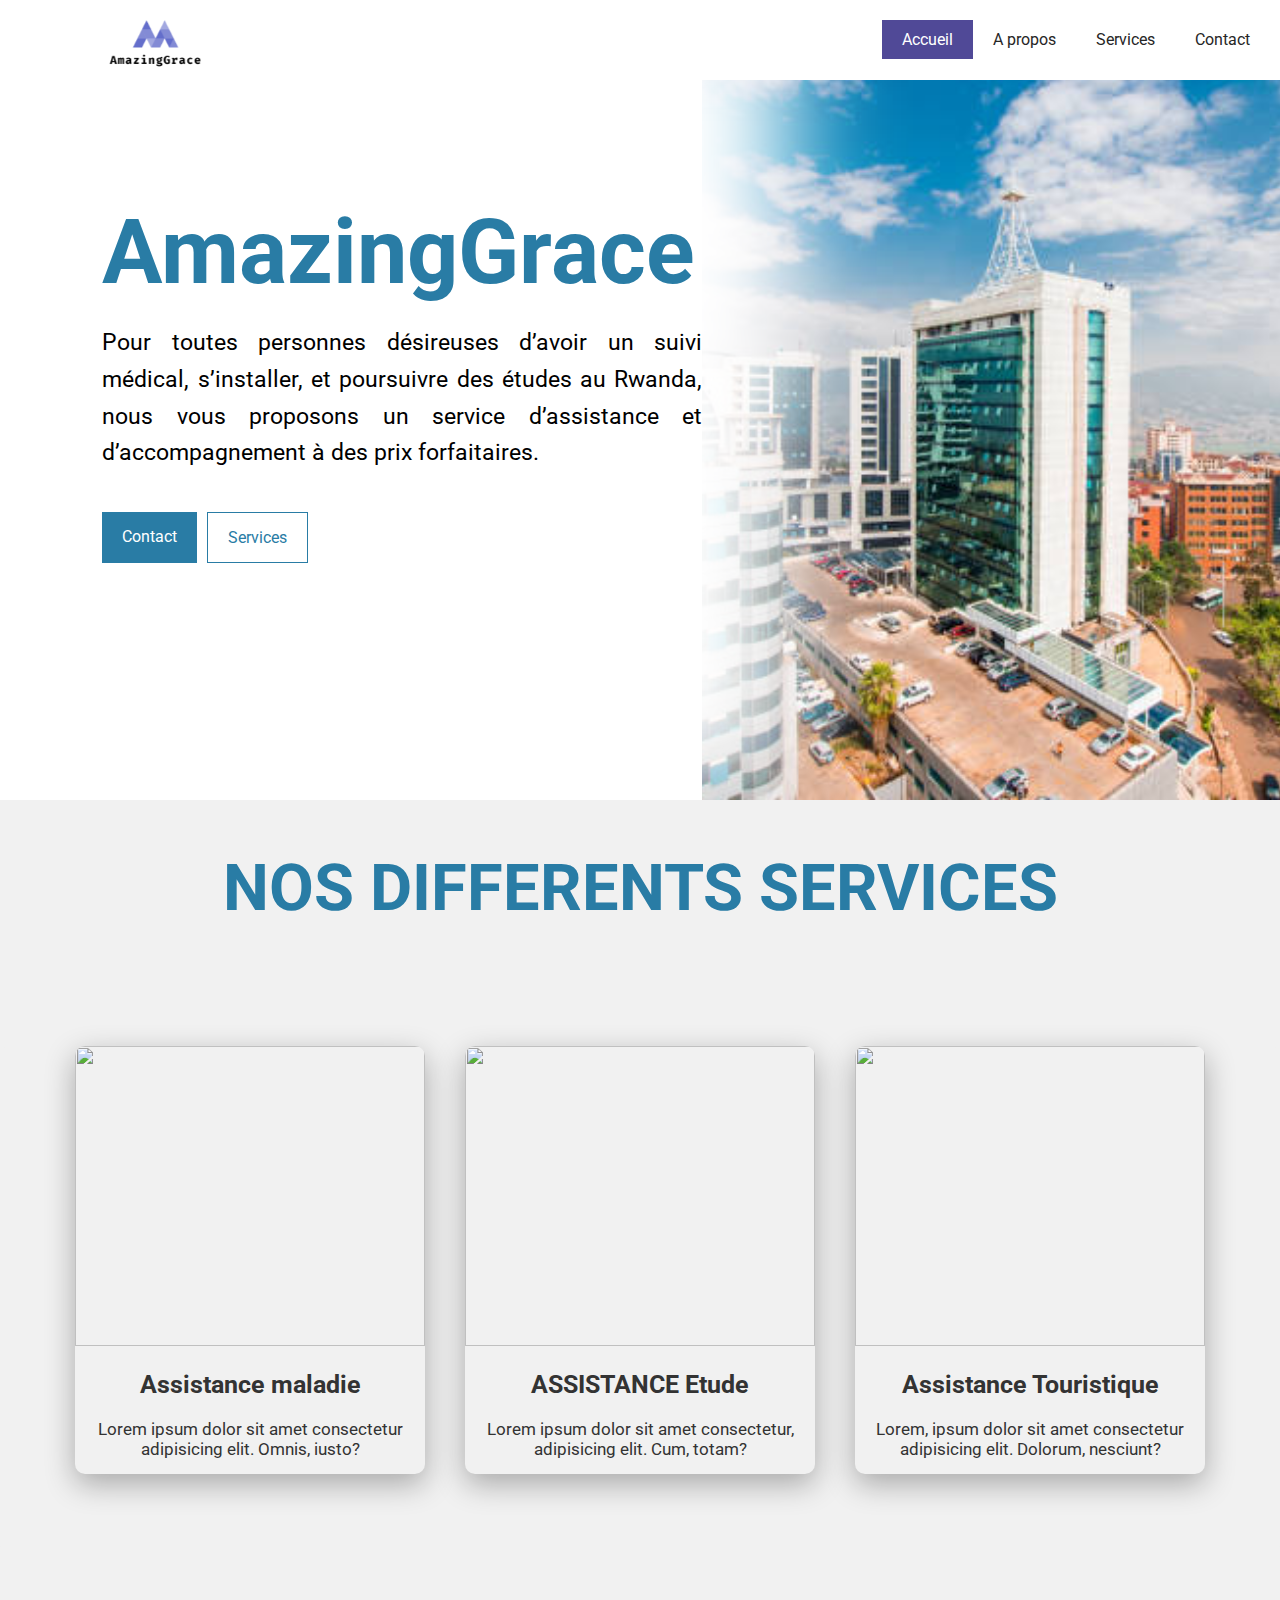
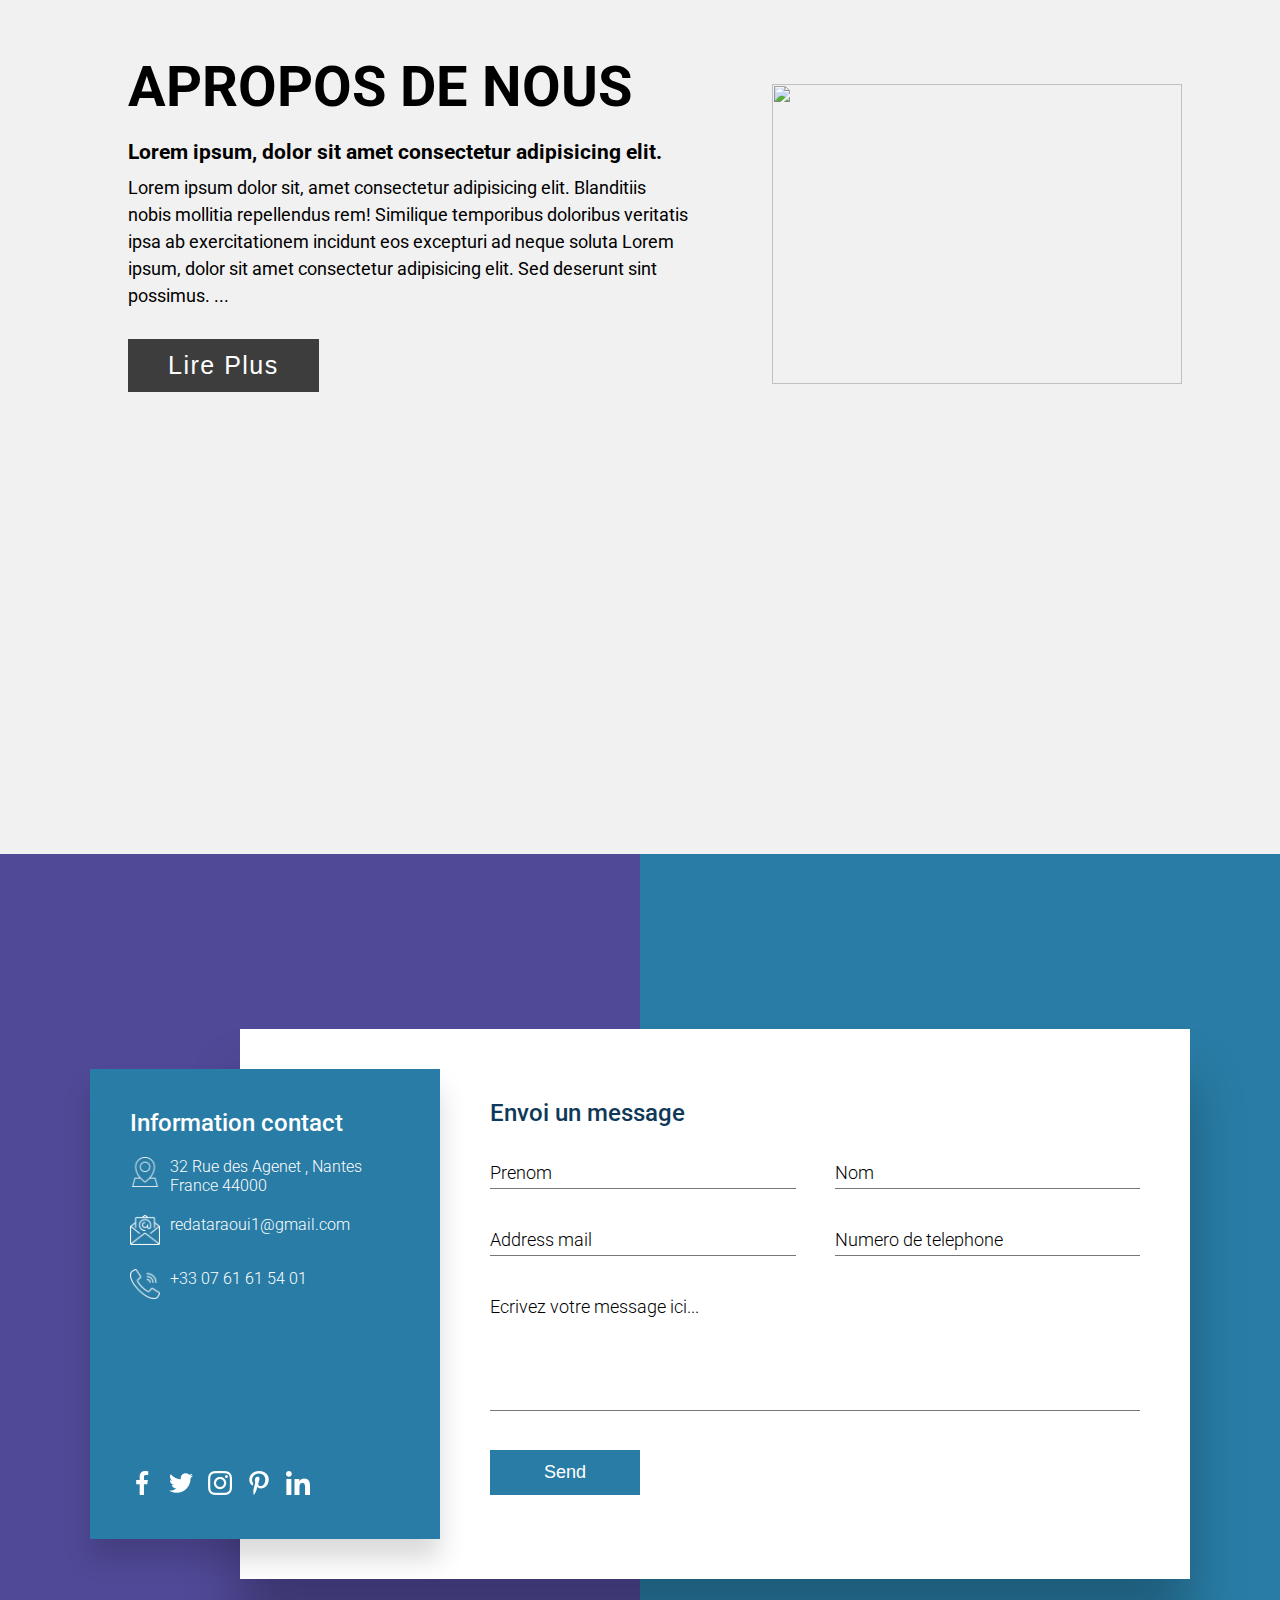
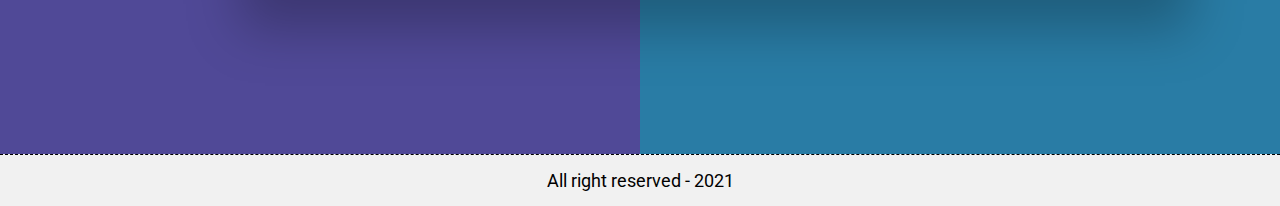
==== commit dd3286fe: "fixing  mobile responsivness" ====
--- a/index.html
+++ b/index.html
@@ -10,6 +10,7 @@
       rel="stylesheet"
       href="https://cdnjs.cloudflare.com/ajax/libs/font-awesome/5.15.3/css/all.min.css"
     />
+    <link href="https://unpkg.com/pattern.css" rel="stylesheet" />
 
     <link
       rel="stylesheet"
@@ -45,10 +46,10 @@
       <div class="menu-toggle"></div>
       <nav>
         <ul>
-          <li><a href="#" class="active">Accueil</a></li>
-          <li><a href="#">A props</a></li>
-          <li><a href="#">Services</a></li>
-          <li><a href="#">Contact</a></li>
+          <li><a href="#home" class="active">Accueil</a></li>
+          <li><a href="#about">A propos</a></li>
+          <li><a href="#infos">Services</a></li>
+          <li><a href="#contact">Contact</a></li>
         </ul>
       </nav>
       <div class="clearfix"></div>
@@ -59,18 +60,18 @@
     <div id="home" class="hero">
       <!-- Bloc 1  -->
       <div class="home-left">
-        <h1 class="animate__animated animate__slideInLeft animate__faster">
+        <h1 class="animate__animated animate__fadeInLeft animate__faster">
           AmazingGrace
         </h1>
-        <p class="animate__animated animate__slideInLeft animate__fast" id="p">
+        <p class="animate__animated animate__fadeInLeft animate__fast" id="p">
           Pour toutes personnes désireuses d’avoir un suivi médical,
           s’installer, et poursuivre des études au Rwanda, nous vous proposons
           un service d’assistance et d’accompagnement à des prix forfaitaires.
         </p>
         <div
-          class="animate__animated animate__slideInLeft animate__fast btn-home"
+          class="animate__animated animate__fadeInLeft animate__fast btn-home"
         >
-          <a href="#" class="menu-btn b1">Contact</a>
+          <a href="#contact" class="menu-btn b1">Contact</a>
           <a href="#infos" class="menu-btn b2">Services</a>
         </div>
       </div>
@@ -79,10 +80,10 @@
     </div>
 
     <!-- Offering -->
-    <h2 class="info-title">NOS DIFFERENTS SERVICES</h2>
-    <section class="info-section" id="infos">
+    <h2 id="infos" class="info-title">NOS DIFFERENTS SERVICES</h2>
+    <section class="info-section">
       <a href="assistanceMalade.html">
-        <div class="info-card">
+        <div class="info-card animate__animated animate__fadeIn">
           <div class="container-info-photo">
             <img src="https://via.placeholder.com/500" alt="" />
           </div>
@@ -94,7 +95,7 @@
         </div>
       </a>
       <a href="assistanceEtude.html">
-        <div class="info-card">
+        <div class="info-card animate__animated animate__fadeIn">
           <div class="container-info-photo">
             <img src="https://via.placeholder.com/500" alt="" />
           </div>
@@ -106,10 +107,11 @@
         </div>
       </a>
       <a href="assistanceVisite.html">
-        <div class="info-card">
+        <div class="info-card animate__animated animate__fadeIn">
           <div class="container-info-photo">
             <img src="https://via.placeholder.com/500" alt="" />
           </div>
+
           <h2>Assistance Touristique</h2>
           <p>
             Lorem, ipsum dolor sit amet consectetur adipisicing elit. Dolorum,
@@ -142,7 +144,7 @@
 
     <!-- Apropos  de nous -->
 
-    <div class="about-section">
+    <div id="about" class="about-section">
       <div class="about-container">
         <div class="content-section">
           <div class="title">
@@ -172,14 +174,18 @@
             </div>
           </div>
         </div>
-        <div class="image-section">
-          <img src="https://via.placeholder.com/500" alt="" />
+        <div class="image-section pattern-diagonal-lines-sm gray-lighter">
+          <img
+            style="transform: translate(30px, 30px)"
+            src="https://via.placeholder.com/500"
+            alt=""
+          />
         </div>
       </div>
     </div>
 
     <!-- Contact form -->
-    <section class="contact">
+    <section id="contact" class="contact">
       <div class="container">
         <div class="contactInfo">
           <div>
--- a/style.css
+++ b/style.css
@@ -175,6 +175,11 @@
   nav.active ul li {
     margin: 0;
   }
+
+  nav ul li:nth-child(1) {
+    margin-right: 10px;
+  }
+
   .menu-toggle.active::before {
     content: "\f00d";
     font-family: "Font Awesome 5 Free";
